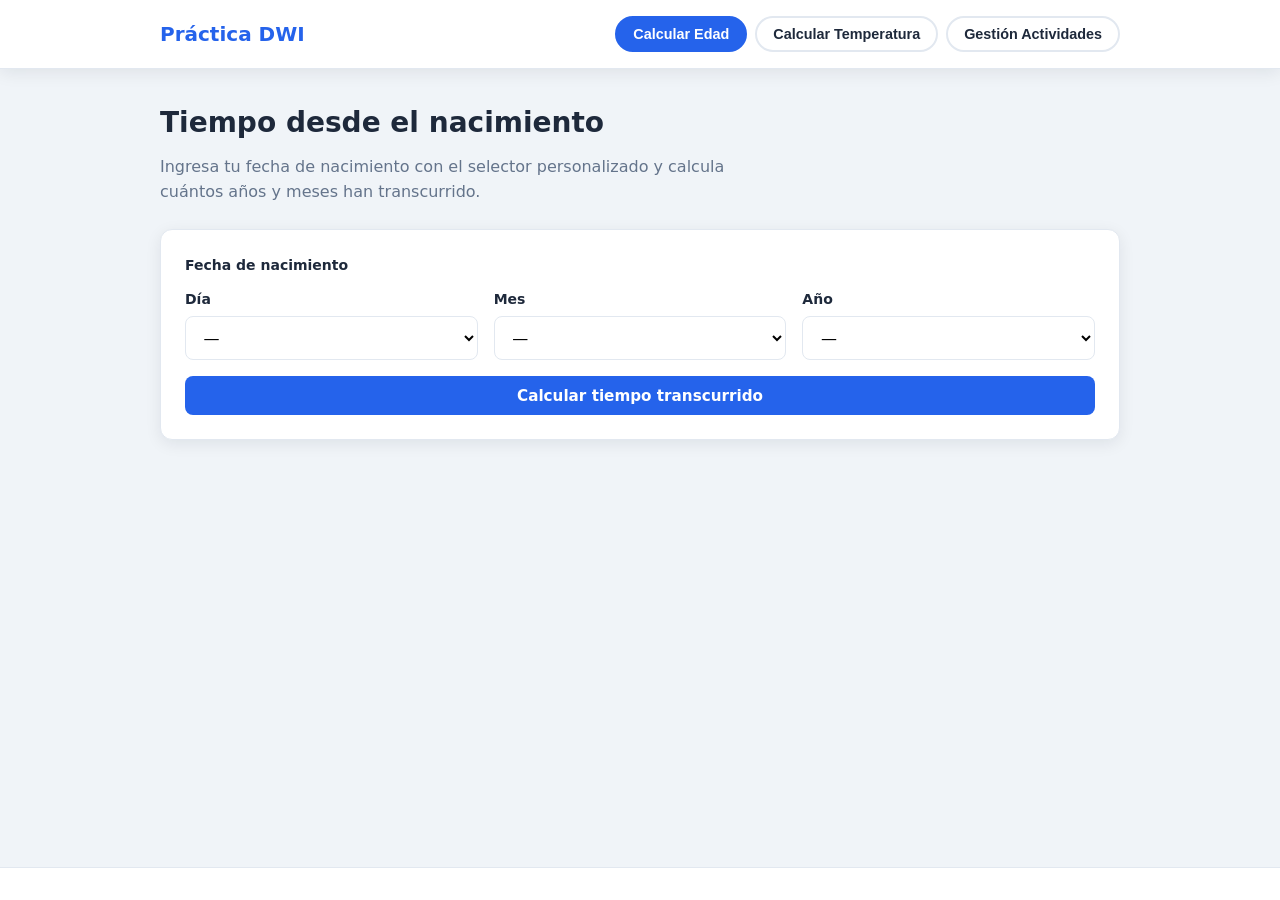
==== index.html @ 07c87fee "First Commit" ====
<!DOCTYPE html>
<html lang="es">
<head>
  <meta charset="UTF-8">
  <meta name="viewport" content="width=device-width, initial-scale=1.0">
  <title>Práctica DWI — Portal de Herramientas</title>
  <link rel="stylesheet" href="css/styles.css">
</head>
<body>
  <header class="site-header">
    <div class="container header-inner">
      <h1 class="logo">Práctica DWI</h1>
      <nav class="main-nav" aria-label="Navegación principal">
        <ul class="nav-list">
          <li><button type="button" class="nav-btn active" data-section="proyecto1">Calcular Edad</button></li>
          <li><button type="button" class="nav-btn" data-section="proyecto2">Calcular Temperatura</button></li>
          <li><button type="button" class="nav-btn" data-section="proyecto3">Gestión Actividades</button></li>
        </ul>
      </nav>
    </div>
  </header>

  <main class="container main-content">
    <!--  Calculadora de edad -->
    <section id="proyecto1" class="project-section active" aria-labelledby="titulo-proyecto1">
      <header class="section-header">
        <h2 id="titulo-proyecto1">Tiempo desde el nacimiento</h2>
        <p>Ingresa tu fecha de nacimiento con el selector personalizado y calcula cuántos años y meses han transcurrido.</p>
      </header>

      <form id="form-nacimiento" class="card form-card" novalidate>
        <fieldset class="date-picker">
          <legend>Fecha de nacimiento</legend>
          <div class="date-fields">
            <div class="field-group">
              <label for="dia-nacimiento">Día</label>
              <select id="dia-nacimiento" name="dia" required>
                <option value="">—</option>
              </select>
            </div>
            <div class="field-group">
              <label for="mes-nacimiento">Mes</label>
              <select id="mes-nacimiento" name="mes" required>
                <option value="">—</option>
              </select>
            </div>
            <div class="field-group">
              <label for="anio-nacimiento">Año</label>
              <select id="anio-nacimiento" name="anio" required>
                <option value="">—</option>
              </select>
            </div>
          </div>
        </fieldset>
        <p id="error-nacimiento" class="form-message error" role="alert" hidden></p>
        <button type="submit" class="btn btn-primary">Calcular tiempo transcurrido</button>
      </form>

      <div id="resultado-nacimiento" class="card result-card" hidden>
        <h3>Resultado</h3>
        <p id="texto-resultado-nacimiento"></p>
      </div>
    </section>

    <!--  Convertidor térmico -->
    <section id="proyecto2" class="project-section" aria-labelledby="titulo-proyecto2" hidden>
      <header class="section-header">
        <h2 id="titulo-proyecto2">Convertidor de unidades térmicas</h2>
        <p>Convierte entre Celsius, Fahrenheit y Kelvin. El botón se habilita al completar todos los campos.</p>
      </header>

      <form id="form-temperatura" class="card form-card">
        <div class="field-group">
          <label for="valor-temperatura">Valor numérico</label>
          <input type="number" id="valor-temperatura" name="valor" step="any" placeholder="Ej. 25">
        </div>
        <div class="field-row">
          <div class="field-group">
            <label for="unidad-origen">Unidad de origen</label>
            <select id="unidad-origen" name="origen">
              <option value="">Seleccionar…</option>
              <option value="celsius">Celsius (°C)</option>
              <option value="fahrenheit">Fahrenheit (°F)</option>
              <option value="kelvin">Kelvin (K)</option>
            </select>
          </div>
          <div class="field-group">
            <label for="unidad-destino">Unidad de destino</label>
            <select id="unidad-destino" name="destino">
              <option value="">Seleccionar…</option>
              <option value="celsius">Celsius (°C)</option>
              <option value="fahrenheit">Fahrenheit (°F)</option>
              <option value="kelvin">Kelvin (K)</option>
            </select>
          </div>
        </div>
        <button type="button" id="btn-convertir" class="btn btn-primary" disabled>Convertir</button>
      </form>

      <div id="resultado-temperatura" class="card result-card" hidden>
        <h3>Resultado</h3>
        <p id="texto-resultado-temperatura"></p>
      </div>
    </section>

    <!--  Gestor de tareas -->
    <section id="proyecto3" class="project-section" aria-labelledby="titulo-proyecto3" hidden>
      <header class="section-header">
        <h2 id="titulo-proyecto3">Gestión de actividades diarias</h2>
        <p>Agrega, completa, desmarca y elimina tareas. Las pendientes aparecen primero; las completadas al final.</p>
      </header>

      <form id="form-tareas" class="card form-card task-form">
        <div class="field-group task-input-group">
          <label for="descripcion-tarea">Nueva tarea</label>
          <div class="task-add-row">
            <input type="text" id="descripcion-tarea" name="descripcion" placeholder="Describe la actividad…" maxlength="200">
            <button type="submit" class="btn btn-primary">Agregar</button>
          </div>
        </div>
      </form>

      <div class="card">
        <h3 class="tasks-title">Lista de tareas</h3>
        <ul id="lista-tareas" class="task-list" aria-live="polite"></ul>
        <p id="lista-vacia" class="empty-state">No hay tareas registradas. Agrega una para comenzar.</p>
      </div>
    </section>
  </main>

  <footer class="site-footer">
    <div class="container">
      <p></p>
    </div>
  </footer>

  <script src="js/navigation.js"></script>
  <script src="js/age-calculator.js"></script>
  <script src="js/temperature-converter.js"></script>
  <script src="js/task-manager.js"></script>
</body>
</html>
---- css/styles.css ----
*,
*::before,
*::after {
  box-sizing: border-box;
  margin: 0;
  padding: 0;
}

:root {
  --color-bg: #f0f4f8;
  --color-surface: #ffffff;
  --color-primary: #2563eb;
  --color-primary-dark: #1d4ed8;
  --color-text: #1e293b;
  --color-muted: #64748b;
  --color-border: #e2e8f0;
  --color-error: #dc2626;
  --color-success: #059669;
  --shadow: 0 4px 16px rgba(15, 23, 42, 0.08);
  --radius: 12px;
  --font: "Segoe UI", system-ui, -apple-system, sans-serif;
}

body {
  font-family: var(--font);
  background: var(--color-bg);
  color: var(--color-text);
  line-height: 1.6;
  min-height: 100vh;
  display: flex;
  flex-direction: column;
}

.container {
  width: min(960px, 92%);
  margin-inline: auto;
}

/* Header & Navigation */
.site-header {
  background: var(--color-surface);
  border-bottom: 1px solid var(--color-border);
  box-shadow: var(--shadow);
  position: sticky;
  top: 0;
  z-index: 100;
}

.header-inner {
  display: flex;
  flex-wrap: wrap;
  align-items: center;
  justify-content: space-between;
  gap: 1rem;
  padding: 1rem 0;
}

.logo {
  font-size: 1.25rem;
  font-weight: 700;
  color: var(--color-primary);
}

.nav-list {
  display: flex;
  flex-wrap: wrap;
  gap: 0.5rem;
  list-style: none;
}

.nav-btn {
  border: 2px solid var(--color-border);
  background: var(--color-surface);
  color: var(--color-text);
  padding: 0.5rem 1rem;
  border-radius: 999px;
  font-size: 0.9rem;
  font-weight: 600;
  cursor: pointer;
  transition: background 0.2s, border-color 0.2s, color 0.2s;
}

.nav-btn:hover,
.nav-btn:focus-visible {
  border-color: var(--color-primary);
  color: var(--color-primary);
  outline: none;
}

.nav-btn.active {
  background: var(--color-primary);
  border-color: var(--color-primary);
  color: #fff;
}

/* Main content */
.main-content {
  flex: 1;
  padding: 2rem 0 3rem;
}

.project-section {
  animation: fadeIn 0.3s ease;
}

@keyframes fadeIn {
  from { opacity: 0; transform: translateY(8px); }
  to { opacity: 1; transform: translateY(0); }
}

.section-header {
  margin-bottom: 1.5rem;
}

.section-header h2 {
  font-size: clamp(1.35rem, 3vw, 1.75rem);
  margin-bottom: 0.5rem;
}

.section-header p {
  color: var(--color-muted);
  max-width: 60ch;
}

/* Cards & Forms */
.card {
  background: var(--color-surface);
  border: 1px solid var(--color-border);
  border-radius: var(--radius);
  padding: 1.5rem;
  box-shadow: var(--shadow);
  margin-bottom: 1.25rem;
}

.form-card {
  display: flex;
  flex-direction: column;
  gap: 1rem;
}

.field-group {
  display: flex;
  flex-direction: column;
  gap: 0.35rem;
}

.field-group label,
.date-picker legend {
  font-weight: 600;
  font-size: 0.875rem;
}

.field-row,
.date-fields,
.task-add-row {
  display: flex;
  flex-wrap: wrap;
  gap: 1rem;
}

.field-row .field-group,
.date-fields .field-group {
  flex: 1;
  min-width: 140px;
}

input[type="text"],
input[type="number"],
select {
  width: 100%;
  padding: 0.65rem 0.85rem;
  border: 1px solid var(--color-border);
  border-radius: 8px;
  font-size: 1rem;
  font-family: inherit;
  background: #fff;
  transition: border-color 0.2s, box-shadow 0.2s;
}

input:focus,
select:focus {
  outline: none;
  border-color: var(--color-primary);
  box-shadow: 0 0 0 3px rgba(37, 99, 235, 0.15);
}

.date-picker {
  border: none;
  padding: 0;
}

.date-picker legend {
  margin-bottom: 0.75rem;
}

.btn {
  display: inline-flex;
  align-items: center;
  justify-content: center;
  padding: 0.65rem 1.25rem;
  border: none;
  border-radius: 8px;
  font-size: 0.95rem;
  font-weight: 600;
  font-family: inherit;
  cursor: pointer;
  transition: background 0.2s, opacity 0.2s;
}

.btn-primary {
  background: var(--color-primary);
  color: #fff;
}

.btn-primary:hover:not(:disabled) {
  background: var(--color-primary-dark);
}

.btn-primary:disabled {
  opacity: 0.45;
  cursor: not-allowed;
}

.btn-danger {
  background: #fee2e2;
  color: var(--color-error);
  padding: 0.4rem 0.75rem;
  font-size: 0.85rem;
}

.btn-danger:hover {
  background: #fecaca;
}

.form-message {
  font-size: 0.9rem;
  padding: 0.5rem 0.75rem;
  border-radius: 8px;
}

.form-message.error {
  background: #fef2f2;
  color: var(--color-error);
  border: 1px solid #fecaca;
}

.result-card {
  border-left: 4px solid var(--color-success);
}

.result-card h3 {
  font-size: 1rem;
  color: var(--color-success);
  margin-bottom: 0.5rem;
}

.result-card p {
  font-size: 1.1rem;
  font-weight: 500;
}

/* Tasks */
.task-input-group {
  flex: 1;
}

.task-add-row input {
  flex: 1;
  min-width: 180px;
}

.tasks-title {
  font-size: 1rem;
  margin-bottom: 1rem;
}

.task-list {
  list-style: none;
  display: flex;
  flex-direction: column;
  gap: 0.5rem;
}

.task-item {
  display: flex;
  align-items: center;
  gap: 0.75rem;
  padding: 0.75rem 1rem;
  background: var(--color-bg);
  border-radius: 8px;
  border: 1px solid var(--color-border);
}

.task-item.completed .task-label {
  text-decoration: line-through;
  color: var(--color-muted);
}

.task-checkbox {
  width: 1.1rem;
  height: 1.1rem;
  accent-color: var(--color-primary);
  cursor: pointer;
  flex-shrink: 0;
}

.task-label {
  flex: 1;
  word-break: break-word;
}

.empty-state {
  color: var(--color-muted);
  font-size: 0.95rem;
  text-align: center;
  padding: 1rem 0;
}

.empty-state.hidden {
  display: none;
}

/* Footer */
.site-footer {
  background: var(--color-surface);
  border-top: 1px solid var(--color-border);
  padding: 1rem 0;
  text-align: center;
  color: var(--color-muted);
  font-size: 0.875rem;
}

/* Responsive */
@media (max-width: 600px) {
  .header-inner {
    flex-direction: column;
    align-items: stretch;
  }

  .nav-list {
    justify-content: center;
  }

  .nav-btn {
    flex: 1;
    text-align: center;
  }

  .task-add-row {
    flex-direction: column;
  }

  .task-add-row .btn {
    width: 100%;
  }
}
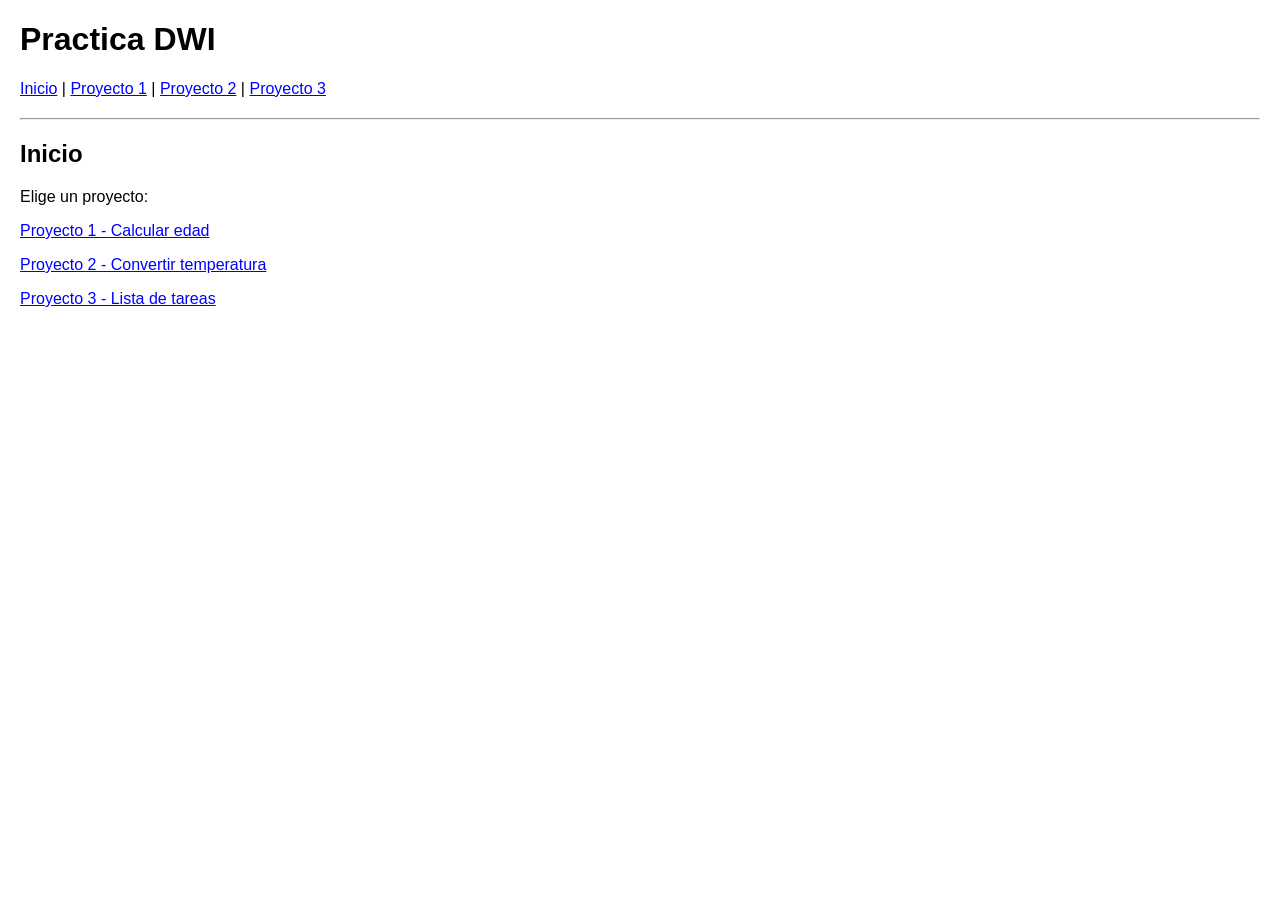
==== commit 943e4d6e: "Second Commit" ====
--- a/index.html
+++ b/index.html
@@ -2,141 +2,28 @@
 <html lang="es">
 <head>
   <meta charset="UTF-8">
-  <meta name="viewport" content="width=device-width, initial-scale=1.0">
-  <title>Práctica DWI — Portal de Herramientas</title>
+  <title>Practica DWI</title>
   <link rel="stylesheet" href="css/styles.css">
 </head>
 <body>
-  <header class="site-header">
-    <div class="container header-inner">
-      <h1 class="logo">Práctica DWI</h1>
-      <nav class="main-nav" aria-label="Navegación principal">
-        <ul class="nav-list">
-          <li><button type="button" class="nav-btn active" data-section="proyecto1">Calcular Edad</button></li>
-          <li><button type="button" class="nav-btn" data-section="proyecto2">Calcular Temperatura</button></li>
-          <li><button type="button" class="nav-btn" data-section="proyecto3">Gestión Actividades</button></li>
-        </ul>
-      </nav>
-    </div>
-  </header>
 
-  <main class="container main-content">
-    <!--  Calculadora de edad -->
-    <section id="proyecto1" class="project-section active" aria-labelledby="titulo-proyecto1">
-      <header class="section-header">
-        <h2 id="titulo-proyecto1">Tiempo desde el nacimiento</h2>
-        <p>Ingresa tu fecha de nacimiento con el selector personalizado y calcula cuántos años y meses han transcurrido.</p>
-      </header>
+  <h1>Practica DWI</h1>
 
-      <form id="form-nacimiento" class="card form-card" novalidate>
-        <fieldset class="date-picker">
-          <legend>Fecha de nacimiento</legend>
-          <div class="date-fields">
-            <div class="field-group">
-              <label for="dia-nacimiento">Día</label>
-              <select id="dia-nacimiento" name="dia" required>
-                <option value="">—</option>
-              </select>
-            </div>
-            <div class="field-group">
-              <label for="mes-nacimiento">Mes</label>
-              <select id="mes-nacimiento" name="mes" required>
-                <option value="">—</option>
-              </select>
-            </div>
-            <div class="field-group">
-              <label for="anio-nacimiento">Año</label>
-              <select id="anio-nacimiento" name="anio" required>
-                <option value="">—</option>
-              </select>
-            </div>
-          </div>
-        </fieldset>
-        <p id="error-nacimiento" class="form-message error" role="alert" hidden></p>
-        <button type="submit" class="btn btn-primary">Calcular tiempo transcurrido</button>
-      </form>
+  <p>
+    <a href="index.html">Inicio</a> |
+    <a href="proyecto1.html">Proyecto 1</a> |
+    <a href="proyecto2.html">Proyecto 2</a> |
+    <a href="proyecto3.html">Proyecto 3</a>
+  </p>
 
-      <div id="resultado-nacimiento" class="card result-card" hidden>
-        <h3>Resultado</h3>
-        <p id="texto-resultado-nacimiento"></p>
-      </div>
-    </section>
+  <hr>
 
-    <!--  Convertidor térmico -->
-    <section id="proyecto2" class="project-section" aria-labelledby="titulo-proyecto2" hidden>
-      <header class="section-header">
-        <h2 id="titulo-proyecto2">Convertidor de unidades térmicas</h2>
-        <p>Convierte entre Celsius, Fahrenheit y Kelvin. El botón se habilita al completar todos los campos.</p>
-      </header>
+  <h2>Inicio</h2>
+  <p>Elige un proyecto:</p>
 
-      <form id="form-temperatura" class="card form-card">
-        <div class="field-group">
-          <label for="valor-temperatura">Valor numérico</label>
-          <input type="number" id="valor-temperatura" name="valor" step="any" placeholder="Ej. 25">
-        </div>
-        <div class="field-row">
-          <div class="field-group">
-            <label for="unidad-origen">Unidad de origen</label>
-            <select id="unidad-origen" name="origen">
-              <option value="">Seleccionar…</option>
-              <option value="celsius">Celsius (°C)</option>
-              <option value="fahrenheit">Fahrenheit (°F)</option>
-              <option value="kelvin">Kelvin (K)</option>
-            </select>
-          </div>
-          <div class="field-group">
-            <label for="unidad-destino">Unidad de destino</label>
-            <select id="unidad-destino" name="destino">
-              <option value="">Seleccionar…</option>
-              <option value="celsius">Celsius (°C)</option>
-              <option value="fahrenheit">Fahrenheit (°F)</option>
-              <option value="kelvin">Kelvin (K)</option>
-            </select>
-          </div>
-        </div>
-        <button type="button" id="btn-convertir" class="btn btn-primary" disabled>Convertir</button>
-      </form>
+  <p><a href="proyecto1.html">Proyecto 1 - Calcular edad</a></p>
+  <p><a href="proyecto2.html">Proyecto 2 - Convertir temperatura</a></p>
+  <p><a href="proyecto3.html">Proyecto 3 - Lista de tareas</a></p>
 
-      <div id="resultado-temperatura" class="card result-card" hidden>
-        <h3>Resultado</h3>
-        <p id="texto-resultado-temperatura"></p>
-      </div>
-    </section>
-
-    <!--  Gestor de tareas -->
-    <section id="proyecto3" class="project-section" aria-labelledby="titulo-proyecto3" hidden>
-      <header class="section-header">
-        <h2 id="titulo-proyecto3">Gestión de actividades diarias</h2>
-        <p>Agrega, completa, desmarca y elimina tareas. Las pendientes aparecen primero; las completadas al final.</p>
-      </header>
-
-      <form id="form-tareas" class="card form-card task-form">
-        <div class="field-group task-input-group">
-          <label for="descripcion-tarea">Nueva tarea</label>
-          <div class="task-add-row">
-            <input type="text" id="descripcion-tarea" name="descripcion" placeholder="Describe la actividad…" maxlength="200">
-            <button type="submit" class="btn btn-primary">Agregar</button>
-          </div>
-        </div>
-      </form>
-
-      <div class="card">
-        <h3 class="tasks-title">Lista de tareas</h3>
-        <ul id="lista-tareas" class="task-list" aria-live="polite"></ul>
-        <p id="lista-vacia" class="empty-state">No hay tareas registradas. Agrega una para comenzar.</p>
-      </div>
-    </section>
-  </main>
-
-  <footer class="site-footer">
-    <div class="container">
-      <p></p>
-    </div>
-  </footer>
-
-  <script src="js/navigation.js"></script>
-  <script src="js/age-calculator.js"></script>
-  <script src="js/temperature-converter.js"></script>
-  <script src="js/task-manager.js"></script>
 </body>
 </html>
--- a/css/styles.css
+++ b/css/styles.css
@@ -1,356 +1,29 @@
-*,
-*::before,
-*::after {
-  box-sizing: border-box;
-  margin: 0;
-  padding: 0;
+body {
+  font-family: Arial, sans-serif;
+  margin: 20px;
 }
 
-:root {
-  --color-bg: #f0f4f8;
-  --color-surface: #ffffff;
-  --color-primary: #2563eb;
-  --color-primary-dark: #1d4ed8;
-  --color-text: #1e293b;
-  --color-muted: #64748b;
-  --color-border: #e2e8f0;
-  --color-error: #dc2626;
-  --color-success: #059669;
-  --shadow: 0 4px 16px rgba(15, 23, 42, 0.08);
-  --radius: 12px;
-  --font: "Segoe UI", system-ui, -apple-system, sans-serif;
+a {
+  color: blue;
 }
 
-body {
-  font-family: var(--font);
-  background: var(--color-bg);
-  color: var(--color-text);
-  line-height: 1.6;
-  min-height: 100vh;
-  display: flex;
-  flex-direction: column;
+hr {
+  margin: 20px 0;
 }
 
-.container {
-  width: min(960px, 92%);
-  margin-inline: auto;
+input, select, button {
+  margin: 5px;
 }
 
-/* Header & Navigation */
-.site-header {
-  background: var(--color-surface);
-  border-bottom: 1px solid var(--color-border);
-  box-shadow: var(--shadow);
-  position: sticky;
-  top: 0;
-  z-index: 100;
+.completada {
+  text-decoration: line-through;
+  color: gray;
 }
 
-.header-inner {
-  display: flex;
-  flex-wrap: wrap;
-  align-items: center;
-  justify-content: space-between;
-  gap: 1rem;
-  padding: 1rem 0;
+.error {
+  color: red;
 }
 
-.logo {
-  font-size: 1.25rem;
-  font-weight: 700;
-  color: var(--color-primary);
+button:disabled {
+  opacity: 0.5;
 }
-
-.nav-list {
-  display: flex;
-  flex-wrap: wrap;
-  gap: 0.5rem;
-  list-style: none;
-}
-
-.nav-btn {
-  border: 2px solid var(--color-border);
-  background: var(--color-surface);
-  color: var(--color-text);
-  padding: 0.5rem 1rem;
-  border-radius: 999px;
-  font-size: 0.9rem;
-  font-weight: 600;
-  cursor: pointer;
-  transition: background 0.2s, border-color 0.2s, color 0.2s;
-}
-
-.nav-btn:hover,
-.nav-btn:focus-visible {
-  border-color: var(--color-primary);
-  color: var(--color-primary);
-  outline: none;
-}
-
-.nav-btn.active {
-  background: var(--color-primary);
-  border-color: var(--color-primary);
-  color: #fff;
-}
-
-/* Main content */
-.main-content {
-  flex: 1;
-  padding: 2rem 0 3rem;
-}
-
-.project-section {
-  animation: fadeIn 0.3s ease;
-}
-
-@keyframes fadeIn {
-  from { opacity: 0; transform: translateY(8px); }
-  to { opacity: 1; transform: translateY(0); }
-}
-
-.section-header {
-  margin-bottom: 1.5rem;
-}
-
-.section-header h2 {
-  font-size: clamp(1.35rem, 3vw, 1.75rem);
-  margin-bottom: 0.5rem;
-}
-
-.section-header p {
-  color: var(--color-muted);
-  max-width: 60ch;
-}
-
-/* Cards & Forms */
-.card {
-  background: var(--color-surface);
-  border: 1px solid var(--color-border);
-  border-radius: var(--radius);
-  padding: 1.5rem;
-  box-shadow: var(--shadow);
-  margin-bottom: 1.25rem;
-}
-
-.form-card {
-  display: flex;
-  flex-direction: column;
-  gap: 1rem;
-}
-
-.field-group {
-  display: flex;
-  flex-direction: column;
-  gap: 0.35rem;
-}
-
-.field-group label,
-.date-picker legend {
-  font-weight: 600;
-  font-size: 0.875rem;
-}
-
-.field-row,
-.date-fields,
-.task-add-row {
-  display: flex;
-  flex-wrap: wrap;
-  gap: 1rem;
-}
-
-.field-row .field-group,
-.date-fields .field-group {
-  flex: 1;
-  min-width: 140px;
-}
-
-input[type="text"],
-input[type="number"],
-select {
-  width: 100%;
-  padding: 0.65rem 0.85rem;
-  border: 1px solid var(--color-border);
-  border-radius: 8px;
-  font-size: 1rem;
-  font-family: inherit;
-  background: #fff;
-  transition: border-color 0.2s, box-shadow 0.2s;
-}
-
-input:focus,
-select:focus {
-  outline: none;
-  border-color: var(--color-primary);
-  box-shadow: 0 0 0 3px rgba(37, 99, 235, 0.15);
-}
-
-.date-picker {
-  border: none;
-  padding: 0;
-}
-
-.date-picker legend {
-  margin-bottom: 0.75rem;
-}
-
-.btn {
-  display: inline-flex;
-  align-items: center;
-  justify-content: center;
-  padding: 0.65rem 1.25rem;
-  border: none;
-  border-radius: 8px;
-  font-size: 0.95rem;
-  font-weight: 600;
-  font-family: inherit;
-  cursor: pointer;
-  transition: background 0.2s, opacity 0.2s;
-}
-
-.btn-primary {
-  background: var(--color-primary);
-  color: #fff;
-}
-
-.btn-primary:hover:not(:disabled) {
-  background: var(--color-primary-dark);
-}
-
-.btn-primary:disabled {
-  opacity: 0.45;
-  cursor: not-allowed;
-}
-
-.btn-danger {
-  background: #fee2e2;
-  color: var(--color-error);
-  padding: 0.4rem 0.75rem;
-  font-size: 0.85rem;
-}
-
-.btn-danger:hover {
-  background: #fecaca;
-}
-
-.form-message {
-  font-size: 0.9rem;
-  padding: 0.5rem 0.75rem;
-  border-radius: 8px;
-}
-
-.form-message.error {
-  background: #fef2f2;
-  color: var(--color-error);
-  border: 1px solid #fecaca;
-}
-
-.result-card {
-  border-left: 4px solid var(--color-success);
-}
-
-.result-card h3 {
-  font-size: 1rem;
-  color: var(--color-success);
-  margin-bottom: 0.5rem;
-}
-
-.result-card p {
-  font-size: 1.1rem;
-  font-weight: 500;
-}
-
-/* Tasks */
-.task-input-group {
-  flex: 1;
-}
-
-.task-add-row input {
-  flex: 1;
-  min-width: 180px;
-}
-
-.tasks-title {
-  font-size: 1rem;
-  margin-bottom: 1rem;
-}
-
-.task-list {
-  list-style: none;
-  display: flex;
-  flex-direction: column;
-  gap: 0.5rem;
-}
-
-.task-item {
-  display: flex;
-  align-items: center;
-  gap: 0.75rem;
-  padding: 0.75rem 1rem;
-  background: var(--color-bg);
-  border-radius: 8px;
-  border: 1px solid var(--color-border);
-}
-
-.task-item.completed .task-label {
-  text-decoration: line-through;
-  color: var(--color-muted);
-}
-
-.task-checkbox {
-  width: 1.1rem;
-  height: 1.1rem;
-  accent-color: var(--color-primary);
-  cursor: pointer;
-  flex-shrink: 0;
-}
-
-.task-label {
-  flex: 1;
-  word-break: break-word;
-}
-
-.empty-state {
-  color: var(--color-muted);
-  font-size: 0.95rem;
-  text-align: center;
-  padding: 1rem 0;
-}
-
-.empty-state.hidden {
-  display: none;
-}
-
-/* Footer */
-.site-footer {
-  background: var(--color-surface);
-  border-top: 1px solid var(--color-border);
-  padding: 1rem 0;
-  text-align: center;
-  color: var(--color-muted);
-  font-size: 0.875rem;
-}
-
-/* Responsive */
-@media (max-width: 600px) {
-  .header-inner {
-    flex-direction: column;
-    align-items: stretch;
-  }
-
-  .nav-list {
-    justify-content: center;
-  }
-
-  .nav-btn {
-    flex: 1;
-    text-align: center;
-  }
-
-  .task-add-row {
-    flex-direction: column;
-  }
-
-  .task-add-row .btn {
-    width: 100%;
-  }
-}
